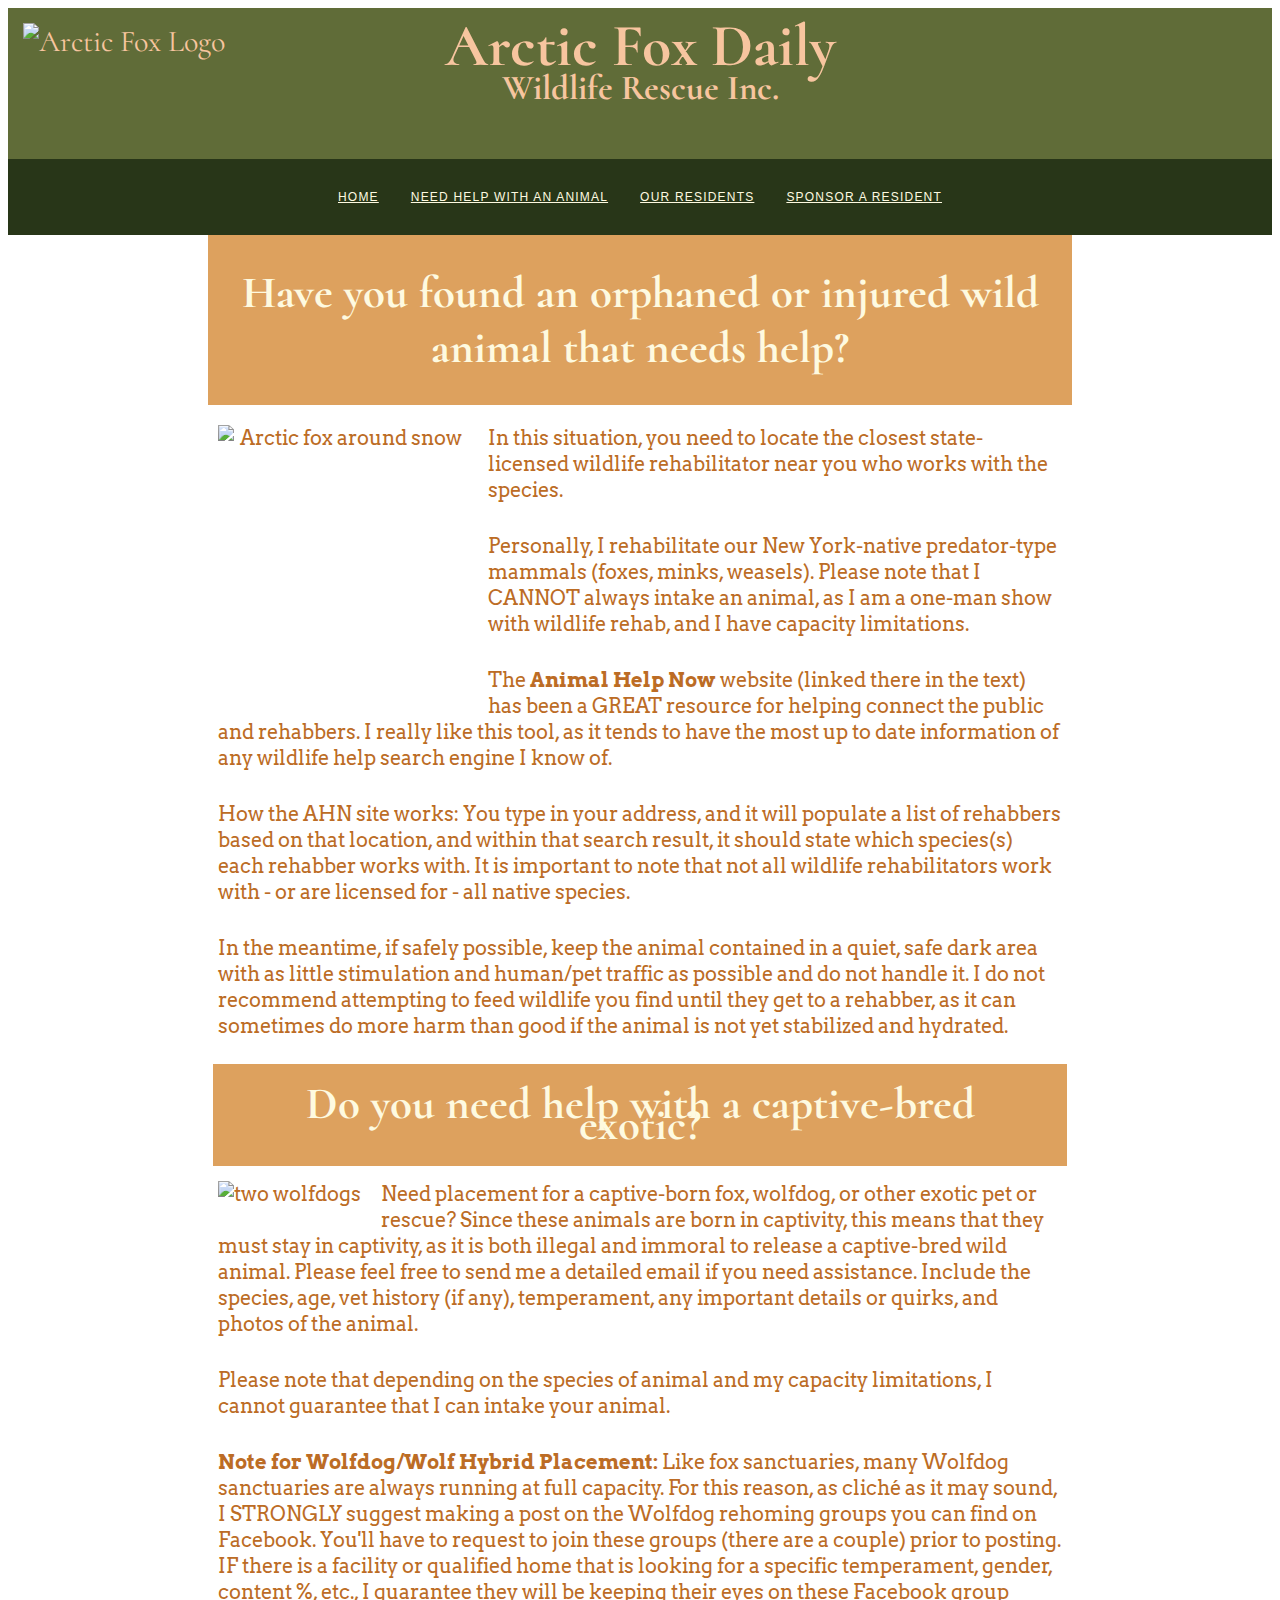
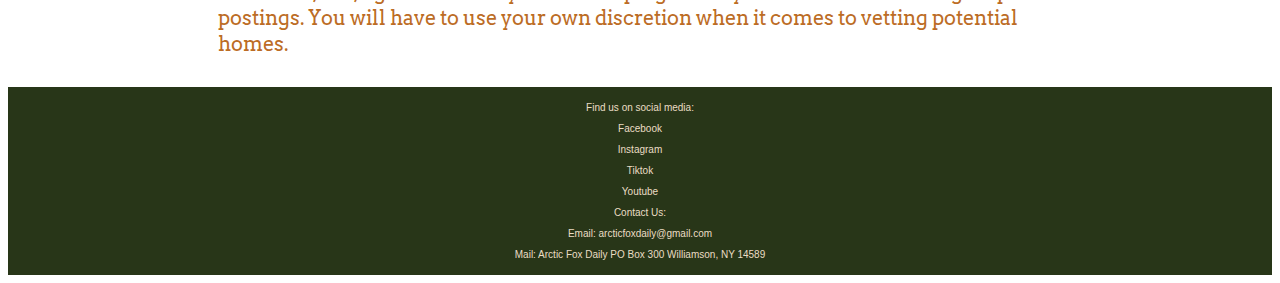
==== Help.html @ 03dd9907 "Add files via upload" ====
<!DOCTYPE html>
<html lang="en">
<head>
    <meta charset="UTF-8">
    <title>Need Help With An Animal?</title>
        <!-- viewport -->
        <meta name="viewport" content="width=device-width, initial-scale=1">
        <link rel="stylesheet" type="text/css" href="style.css">
         <!-- <style> @import url(style.css);</style>  -->
</head>

<body>
   <header>

       <img src="Images/Untitled%20drawing.png" alt="Arctic Fox Logo" width="175" height="130px">
       <h1>Arctic Fox Daily</h1>
       <h3>Wildlife Rescue Inc.</h3>
        
    </header>
    
    <nav>
            <ul>    
                <li>    <a href="index.html">Home</a></li>
                <li>    <a href="Help.html">Need Help with an animal</a></li>
                <li>    <a href="Our%20Residents.html">Our Residents</a></li>
                <li>    <a href="Sponsor.html">Sponsor a Resident</a></li>
            </ul>
        </nav>
        
     
     <div class="headings"> 
    <h1>Have you found an orphaned or injured wild animal that needs help?</h1>
    </div>
    
   
      <main>
           
            <p> <img src="Images/Arctic%20Fox.webp" alt="Arctic fox around snow" width="250px" height="250px"> 
                In this situation, you need to locate the closest state-licensed wildlife rehabilitator near you who works with the species. </p>

          <p> Personally, I rehabilitate our New York-native predator-type mammals (foxes, minks, weasels). Please note that I CANNOT always intake an animal, as I am a one-man show with wildlife rehab, and I have capacity limitations. </p>

          <p> The <b>Animal Help Now </b> website (linked there in the text) has been a GREAT resource for helping connect the public and rehabbers. I really like this tool, as it tends to have the most up to date information of any wildlife help search engine I know of. </p>

 <p> How the AHN site works:
     You type in your address, and it will populate a list of rehabbers based on that location, and within that search result, it should state which species(s) each rehabber works with. It is important to note that not all wildlife rehabilitators work with - or are licensed for - all native species. </p>

<p> In the meantime, if safely possible, keep the animal contained in a quiet, safe dark area with as little stimulation and human/pet traffic as possible and do not handle it. I do not recommend attempting to feed wildlife you find until they get to a rehabber, as it can sometimes do more harm than good if the animal is not yet stabilized and hydrated.</p>
  
    <div class="headings"> 
    <h1>Do you need help with a captive-bred exotic? </h1>
    </div> 

          <p> <img src="Images/wolfdog.jpeg" alt="two wolfdogs">Need placement for a captive-born fox, wolfdog, or other exotic pet or rescue? Since these animals are born in captivity, this means that they must stay in captivity, as it is both illegal and immoral to release a captive-bred wild animal. Please feel free to send me a detailed email if you need assistance. Include the species, age, vet history (if any), temperament, any important details or quirks, and photos of the animal. </p>
    <p>Please note that depending on the species of animal and my capacity limitations, I cannot guarantee that I can intake your animal. </p>

          <p> <b>Note for Wolfdog/Wolf Hybrid Placement:</b> Like fox sanctuaries, many Wolfdog sanctuaries are always running at full capacity. For this reason, as cliché as it may sound, I STRONGLY suggest making a post on the Wolfdog rehoming groups you can find on Facebook. You'll have to request to join these groups (there are a couple) prior to posting. IF there is a facility or qualified home that is looking for a specific temperament, gender, content %, etc., I guarantee they will be keeping their eyes on these Facebook group postings. You will have to use your own discretion when it comes to vetting potential homes. </p>
                
        
                
          
      
      </main> 
       <footer>
        
           
        
            
                        <p> Find us on social media:</p>
                        <p>Facebook</p>
                        <p>Instagram</p>
                        <p>Tiktok</p>
                        <p>Youtube</p>

                    <p>Contact Us:</p>
                       <p>Email: arcticfoxdaily@gmail.com</p>
                       <p>Mail: Arctic Fox Daily PO Box 300 Williamson, NY 14589</p>
             
    
     
       
        
        
    </footer>
    
   
   
   
    
</body>
</html>
---- style.css ----
@charset "UTF-8";

/* google font */
@import url('https://fonts.googleapis.com/css2?family=Arvo:ital,wght@0,400;0,700;1,400;1,700&family=Cormorant:ital,wght@0,300..700;1,300..700&family=Crimson+Text:ital,wght@0,400;0,600;0,700;1,400;1,600;1,700&family=Lobster+Two:ital,wght@0,400;0,700;1,400;1,700&family=Saira+Condensed:wght@100;200;300;400;500;600;700;800;900&family=Sancreek&family=Solway:wght@300;400;500;700;800&display=swap');
@import url('https://fonts.googleapis.com/css2?family=Arvo:ital,wght@0,400;0,700;1,400;1,700&family=Charis+SIL:ital,wght@0,400;0,700;1,400;1,700&family=Cormorant:ital,wght@0,300..700;1,300..700&family=Crimson+Text:ital,wght@0,400;0,600;0,700;1,400;1,600;1,700&family=Lobster+Two:ital,wght@0,400;0,700;1,400;1,700&family=Saira+Condensed:wght@100;200;300;400;500;600;700;800;900&family=Sancreek&family=Solway:wght@300;400;500;700;800&display=swap');

/* header styles */

header {
    
    
    grid-area: banner;
    
}

/* header styles */
header {
    
    font-family: "Cormorant";
    color: #F7C59F;
    text-align: left;
    font-size: 30px;
    background-color: #606c38;
    padding: 15px;

} 

image {
  
    image-resolution: center;
    margin-top: 0px; margin-left: 200px; margin-right: 200px
}

header p {
    
    font-style: italic;
    font-size: 1.2em;
    margin: -5px;
    
}

header h1 {
    
    margin-top: 10px;
    text-align: center;
    margin: -50px;
    
}

header h3 {
     text-align: center;
}

/* nav styles */

nav, footer {
    
    font-family: "Charia SIL", sans-serif;
    background-color: #283618;
    
}

nav ul li a:link, nav ul li a:visited {
    
    color: #FEFAE0;
    
}


nav ul li a:focus, nav ul li a:hover, nav ul li a:active{
    
    color: #BC6C25;
    
}

nav ul {
    
    padding: 10px;
    margin: 0;
    
    /* button */
    list-style-type: none;
    display: flex;
    justify-content: center;
    
}

nav ul li {
    
    font-size: 12px;
    text-transform: uppercase;
    letter-spacing: .1em;
    
}


/* button appearance */
nav ul li a {
    
    display: block;
    padding: 8px 6px;
    margin: 10px;
    line-height: 20px;  
}



#donate {
    
    color: white;
   
    background-size: cover;
    text-align: center;
    height: 300px; 
}


/* heading style */
div h1{
    font-family: "Cormorant";
    color: #FEFAE0;
    text-align: left;
    font-size: 45px;
    background-color: #DDA15E;
    padding: 30px;
    text-align: center;
    margin-top: 0px; margin-left: 200px; margin-right: 200px; margin-bottom: auto;
}

main img {
    
    float: left;
    margin: 0 20px 20px 0;
        
}

.information {
    font-family: "Cormorant";
    color: #FEFAE0;
    text-align: left;
  
    background-color: #606c38;
    margin: 10px;
      
}



/* main styles */

main {
    
    font-family: "Arvo", "Serif";
    background-color: white;
    line-height: 1.3em;
    padding: 5px;
    color: #BC6c25;
    text-align: center;
  
    
}

/*meet our residents*/


main h3 {
    margin-left: 200px;
    font-size: 30px
}

main h6 {
    margin-left: 200px    
}

.story {
    font-family: "Cormorant";
    color: #FEFAE0;
    text-align: left;
    font-size: 20px;
 
    background-color: #606c38;
    margin-top: 10px; margin-left: 200px; margin-right: 200px
 
}

.story p {
    padding:-2000px;
    
    
}

.sponsor {
    font-family: "Cormorant";
    color: #FEFAE0;
    text-align: left;
    font-size: 20px;
    padding:20px;
    background-color: #606c38;
    margin-top: 10px; margin-left: 200px; margin-right: 200px;
    line-height: 1.3em;
    
    
    
}


main p {
    
    
    text-align: left;
    font-size: 20px;
    padding: 5px;
    line-height: 1.3em;
    margin-top: 10px; margin-left: 200px; margin-right: 200px
}

form {
    max-width: 450px;
    margin: 0 auto; /* Center the form */
    padding: 20px;
    background-color: #606c38;
    color: white
   
}


select {
    width: 100%;
    padding: 5px;
    margin-bottom: 15px;
    border: 1px solid #ccc;
    border-radius: 5px;
}
    
input, textarea, button {
    width: 97.5%;
    padding: 5px;
    margin-bottom: 15px;
    border: 1px solid #ccc;
    border-radius: 5px;
    
}

    
    
    
    
    

/* image style */

main img {
    
    Text-align: center;
    
}

footer {
    
    background-color: #283618;
    color: #EADDC4;
    text-align: center;
    font-size: 10px;
    padding: 5px;  
    
}
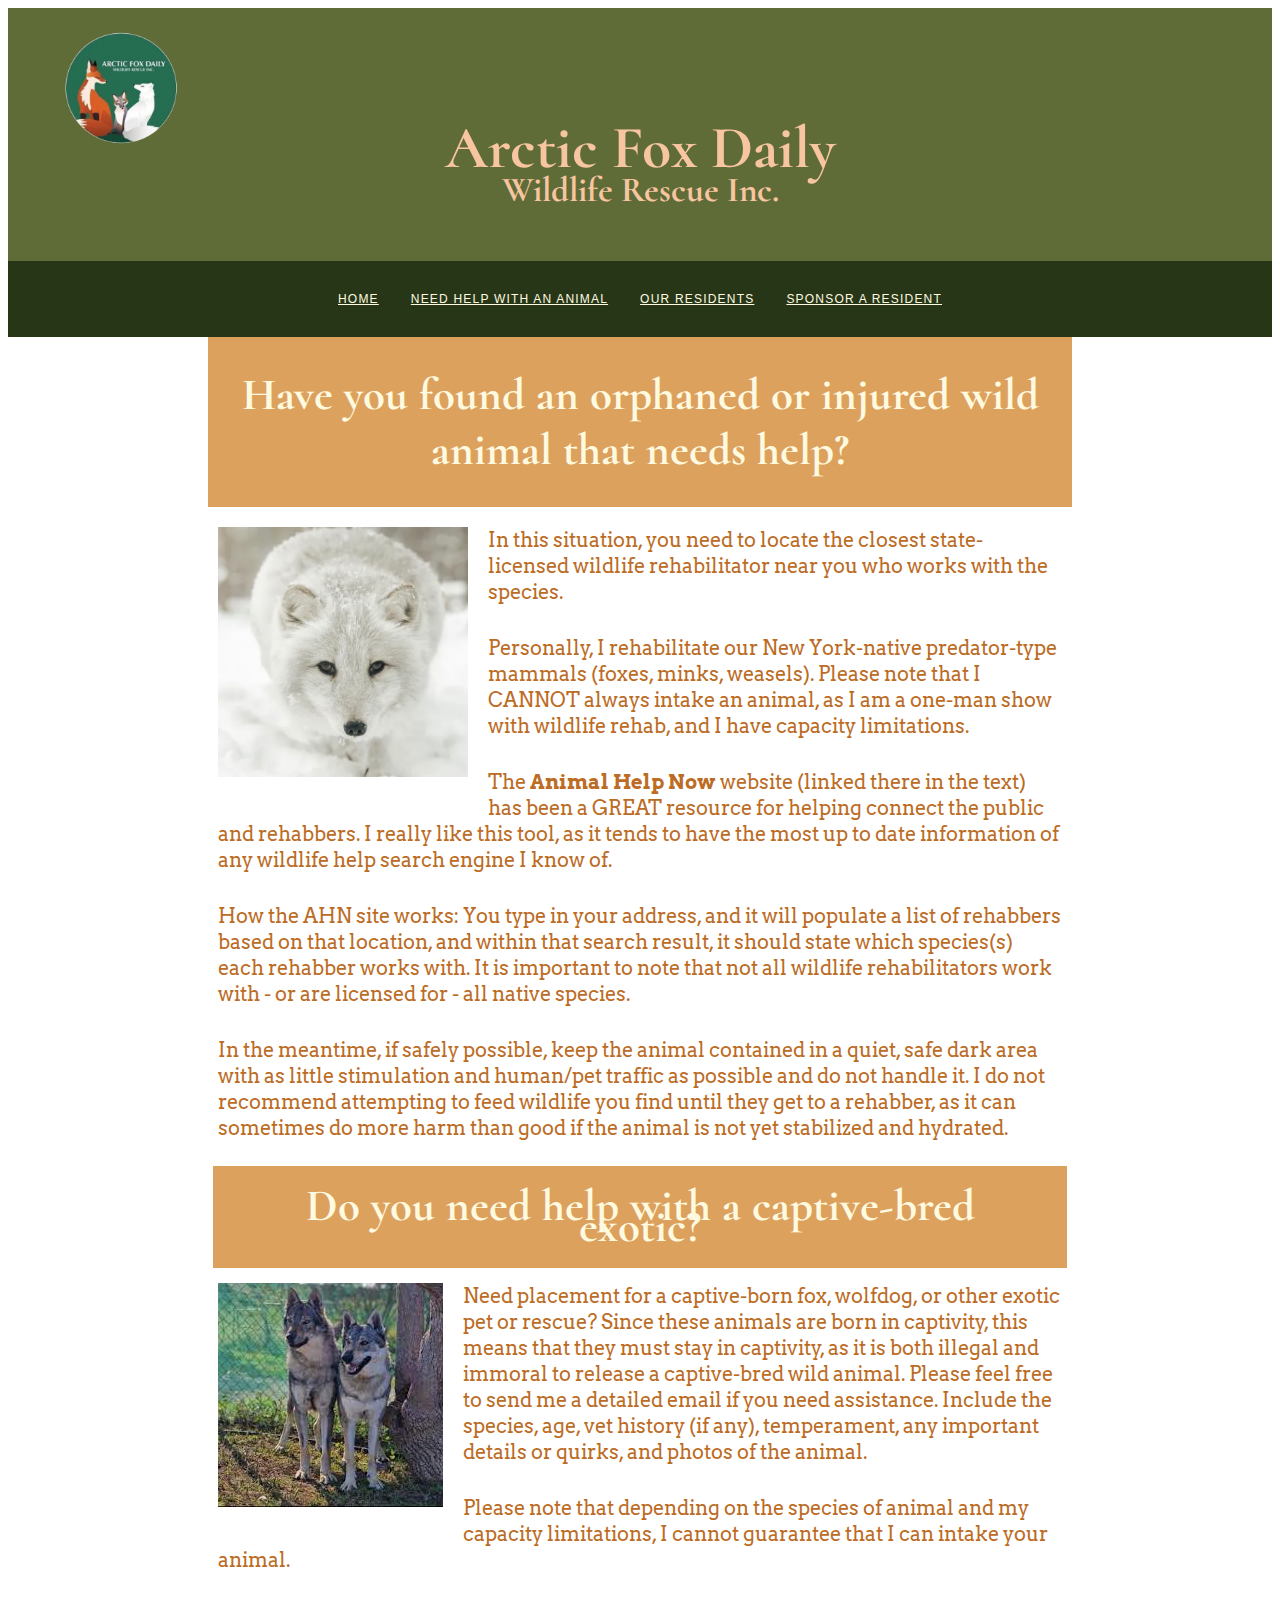
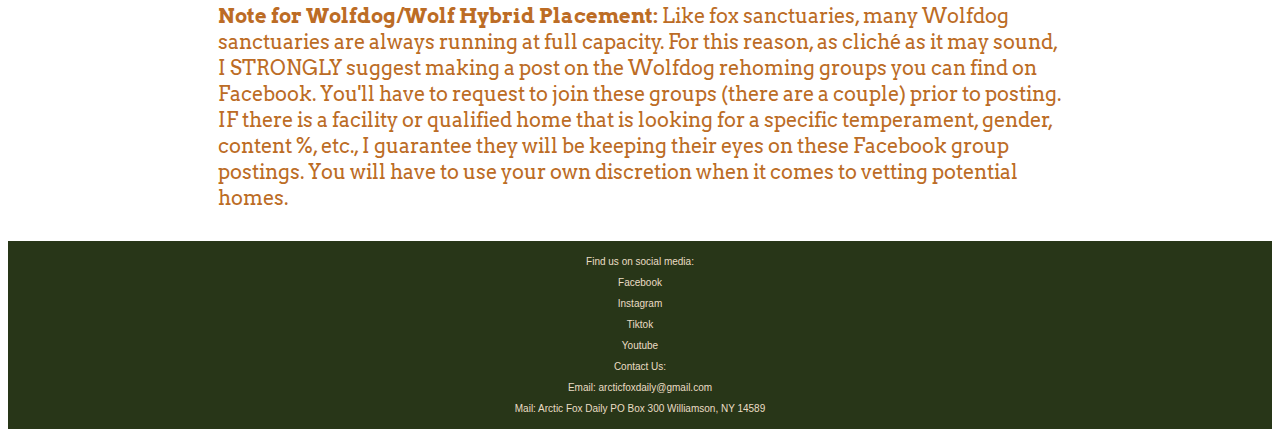
==== commit 2a893818: "Add files via upload" ====
--- a/Help.html
+++ b/Help.html
@@ -35,7 +35,7 @@
    
       <main>
            
-            <p> <img src="Images/Arctic%20Fox.webp" alt="Arctic fox around snow" width="250px" height="250px"> 
+            <p> <img src="Images/Arctic%20Fox.png" alt="Arctic fox around snow" width="250px" height="250px"> 
                 In this situation, you need to locate the closest state-licensed wildlife rehabilitator near you who works with the species. </p>
 
           <p> Personally, I rehabilitate our New York-native predator-type mammals (foxes, minks, weasels). Please note that I CANNOT always intake an animal, as I am a one-man show with wildlife rehab, and I have capacity limitations. </p>
